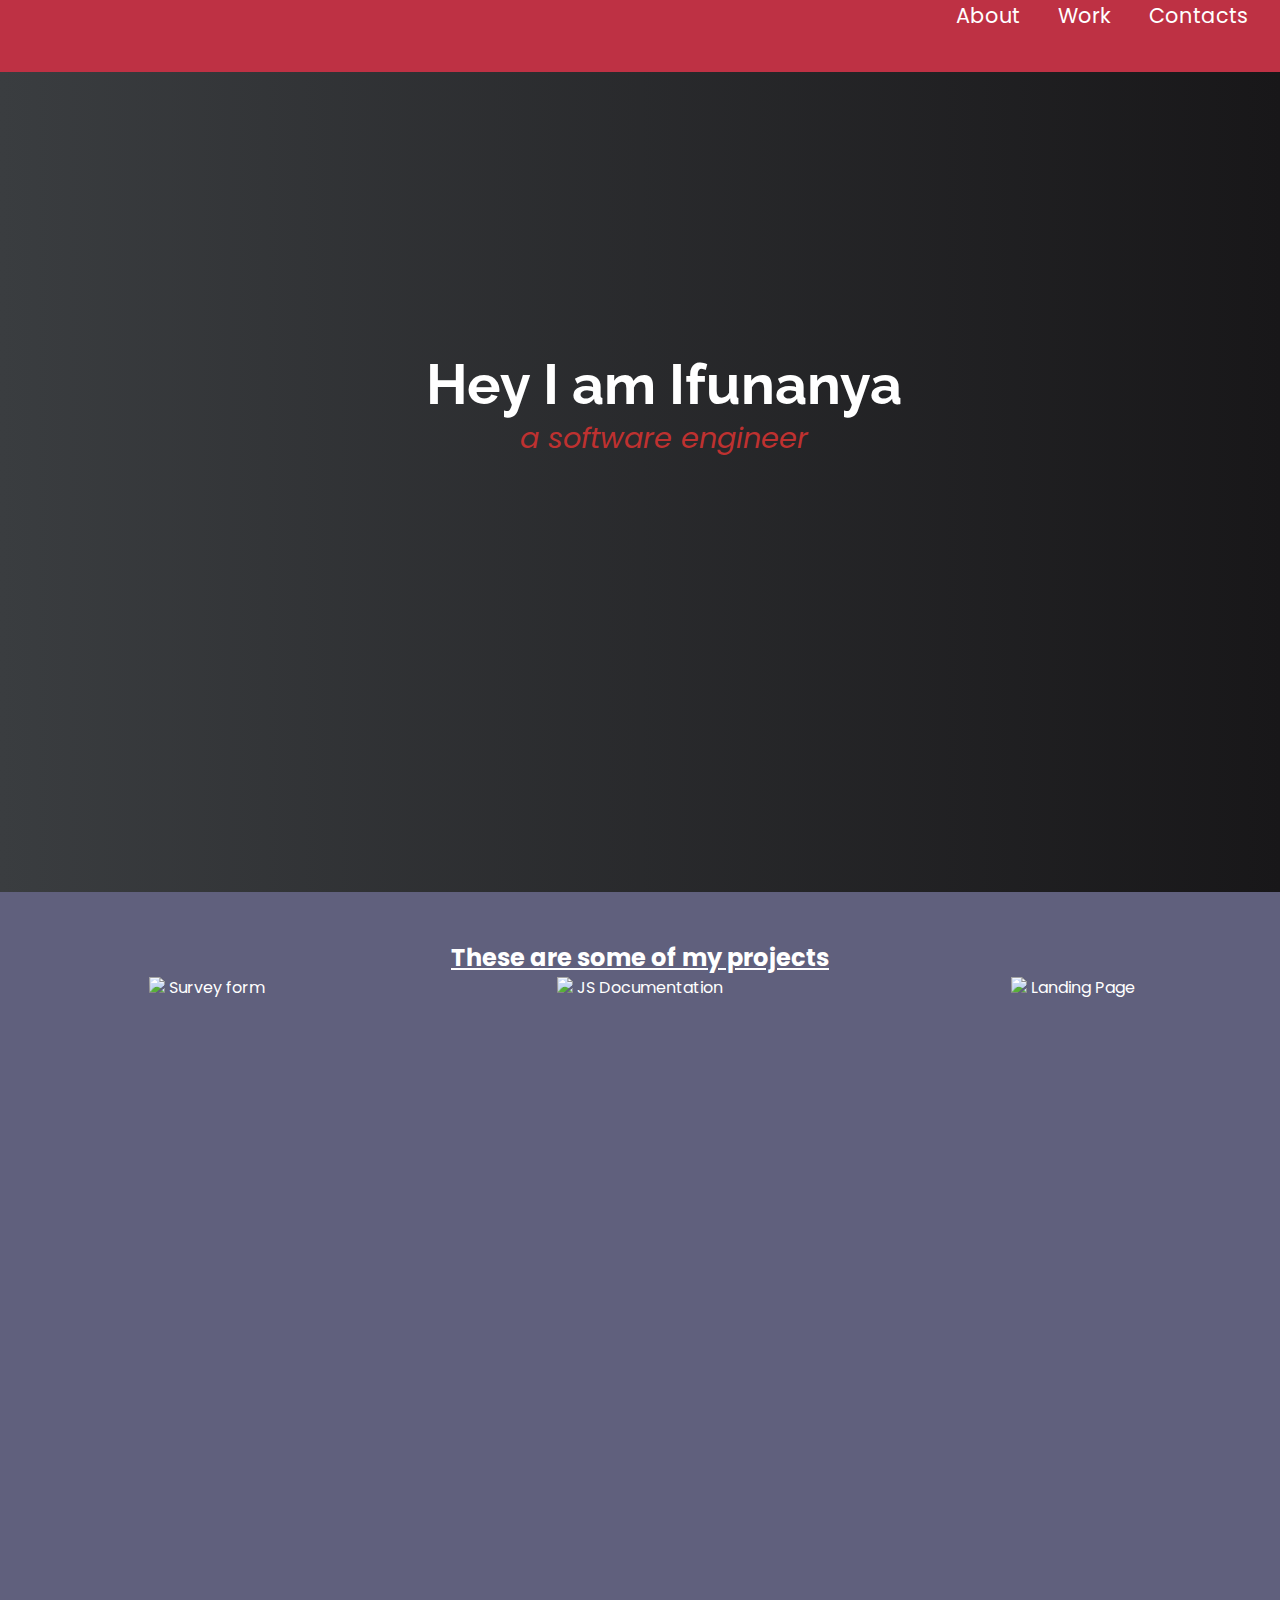
==== personal-portfolio/index.html @ 4c448122 "fixing bugs" ====
<!DOCTYPE html>
<html lang="en">
  <head>
    <meta charset="UTF-8" />
    <meta name="viewport" content="width=device-width, initial-scale=1.0" />
    <title>https://personal-portfolio.freecodecamp.rocks/</title>
    <link rel="stylesheet" href="styles.css" />
    <link
      rel="stylesheet"
      href="https://use.fontawesome.com/releases/v5.8.2/css/all.css"
      integrity="sha384-oS3vJWv+0UjzBfQzYUhtDYW+Pj2yciDJxpsK1OYPAYjqT085Qq/1cq5FLXAZQ7Ay"
      crossorigin="anonymous" />
    <link
      href="https://fonts.googleapis.com/css?family=Poppins:200i,300,400&display=swap"
      rel="stylesheet" />
    <link
      href="https://fonts.googleapis.com/css?family=Raleway:700&display=swap"
      rel="stylesheet" />
  </head>
  <body>
    <div id="container">
      <!-- header arae with nav element -->
      <header id="header-nav">
        <nav id="navbar">
          <ul>
            <li><a href="#welcome-section">About</a></li>
            <li><a href="#projects">Work</a></li>
            <li><a href="#contacts">Contacts</a></li>
          </ul>
        </nav>
      </header>

      <div id="section">
        <!-- welcome section -->
        <section id="welcome-section">
          <div id="welcome-id">
            <h1>Hey I am Ifunanya</h1>
            <p>a software engineer</p>
          </div>
        </section>

        <!-- projects section -->
        <section id="projects">
          <h2>These are some of my projects</h2>
          <div id="project-tiles">
            <div class="tile">
              <img src="./images/survey-form.png" />
              <a
                href="https://github.com/nanyamax/Freecodecamp-html-css-cert/tree/main/survey-form"
                target="_blank"
                >Survey form</a
              >
            </div>

            <div class="tile">
              <img src="./images/js-doc.png" />
              <a
                href="https://github.com/nanyamax/Freecodecamp-html-css-cert/tree/main/technical-doc-page"
                target="_blank"
                >JS Documentation</a
              >
            </div>

            <div class="tile">
              <img src="./images/landing-page.png" />
              <a
                href="https://github.com/nanyamax/Freecodecamp-html-css-cert/tree/main/product-landing-page"
                target="_blank"
                >Landing Page</a
              >
            </div>
          </div>
        </section>
      </div>
    </div>
  </body>
</html>
---- personal-portfolio/styles.css ----
* {
  margin: 0;
  padding: 0;
  box-sizing: border-box;
}
#container {
  font-family: 'Poppins', sans-serif;
  width: 100%;
  height: auto;
}
/* Styles for the header */
#header-nav {
  top: 0;
  position: fixed;
  background-color: #be3144;
  height: 4.5rem;
  width: 100%;
  text-align: end;
  font-size: 1.3rem;
  z-index: 10;
}

li {
  display: inline;
  margin-right: 2rem;
}

a {
  text-decoration: none;
  color: white;
}
/* styling the parent div of the section */
#section {
  display: flex;
  flex-direction: column;
  /* width: 100%; */
}

/* Styles for the welcome-section */
#welcome-section {
  width: 100%;
  height: calc(100vh - 4.5rem);
  /*for browsers that do not support gradient */
  background-color: rgba(0, 0, 0, 0.815);
  margin-top: 4rem;
  background-image: linear-gradient(to right, #3a3d40 0%, #181719 100%);
}

#welcome-id {
  position: absolute;
  top: 45%;
  left: 50%;
  white-space: nowrap;
  transform: translate(-45%, -50%);
}

h1 {
  color: white;
  font-family: 'Raleway', sans-serif;
  font-weight: 700;
  font-size: 3.5rem;
  text-align: center;
  margin-bottom: 0;
}
p {
  margin: auto;
  color: #be3130;
  font-size: 1.8rem;
  font-style: italic;
  display: block;
  text-align: center;
}

/* project-section styles */
#projects {
  margin: 0vh, auto, 0vh, auto;
  background-color: rgba(76, 76, 109, 0.891);
  margin-top: 0;
  text-align: center;
  color: white;
  width: 100%;
  height: 100rem;
}

h2 {
  margin-top: 3rem;
  text-decoration: underline;
}
/* @media (max-width: 479px) {
  #project-tiles {
    grid-template-columns: repeat(1, 1fr);
  }
}

@media (max-width: 767px) {
  #project-tiles {
    grid-template-columns: repeat(2, 1fr);
  }
} */
#project-tiles {
  /* flex-direction: row; */
  display: grid;
  grid-template-columns: repeat(3, 1fr);
  gap: 20px;
  justify-content: center;
  /* flex-wrap: wrap; */
  /* max-width: 1100px; */
  /* margin: 0 auto; */
}

.tile {
  /* max-width: calc(33.33%); */
  /* display: inline-grid; */
  /* margin: 10px; */
  text-align: center;
}

.tile img {
  width: 100%;
  height: auto;
  /* border-radius: 4px; */
  object-fit: cover;
}

a {
  margin-top: 5px;
  text-decoration: none;
}
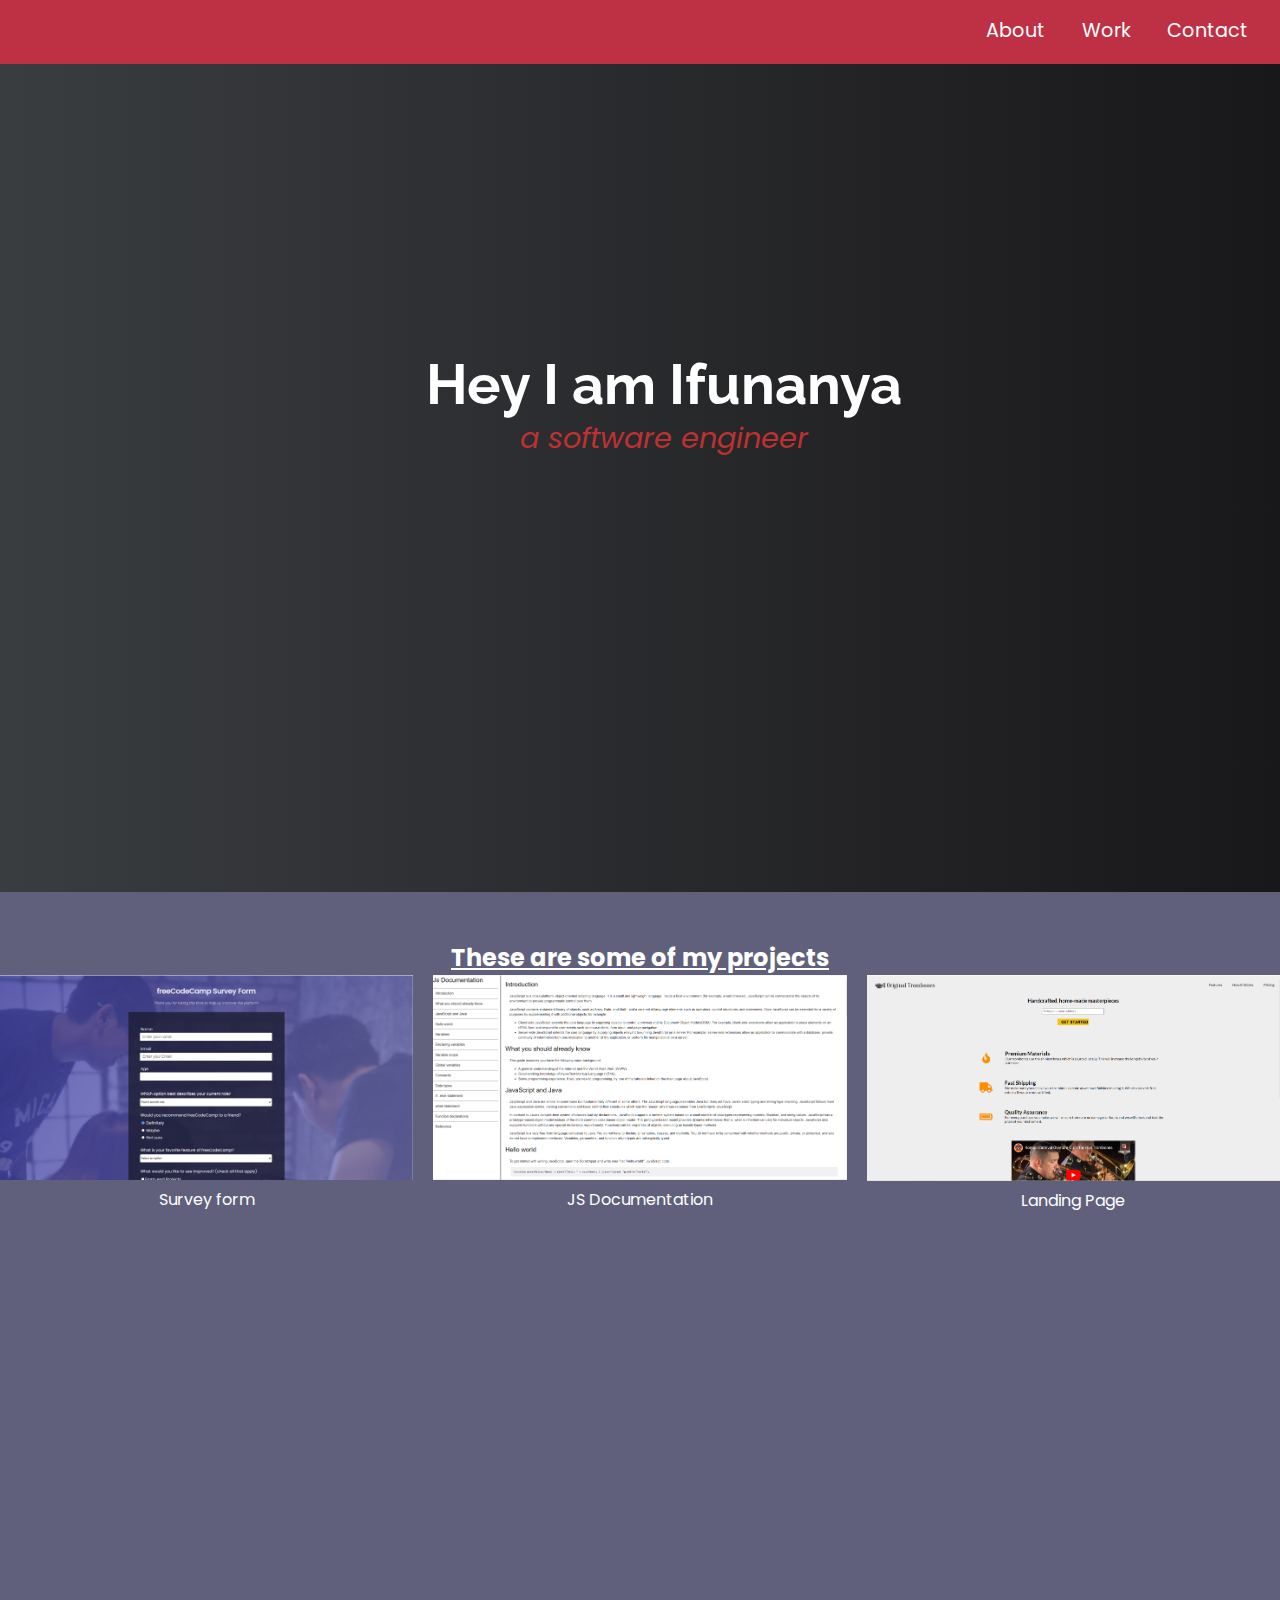
==== commit 8450825f: "refactoring" ====
--- a/personal-portfolio/index.html
+++ b/personal-portfolio/index.html
@@ -25,7 +25,7 @@
           <ul>
             <li><a href="#welcome-section">About</a></li>
             <li><a href="#projects">Work</a></li>
-            <li><a href="#contacts">Contacts</a></li>
+            <li><a href="#contacts">Contact</a></li>
           </ul>
         </nav>
       </header>
--- a/personal-portfolio/styles.css
+++ b/personal-portfolio/styles.css
@@ -13,13 +13,15 @@
   top: 0;
   position: fixed;
   background-color: #be3144;
-  height: 4.5rem;
+  height: 4rem;
   width: 100%;
   text-align: end;
-  font-size: 1.3rem;
+  font-size: 1.2rem;
   z-index: 10;
 }
-
+ul {
+  margin-top: 1rem;
+}
 li {
   display: inline;
   margin-right: 2rem;
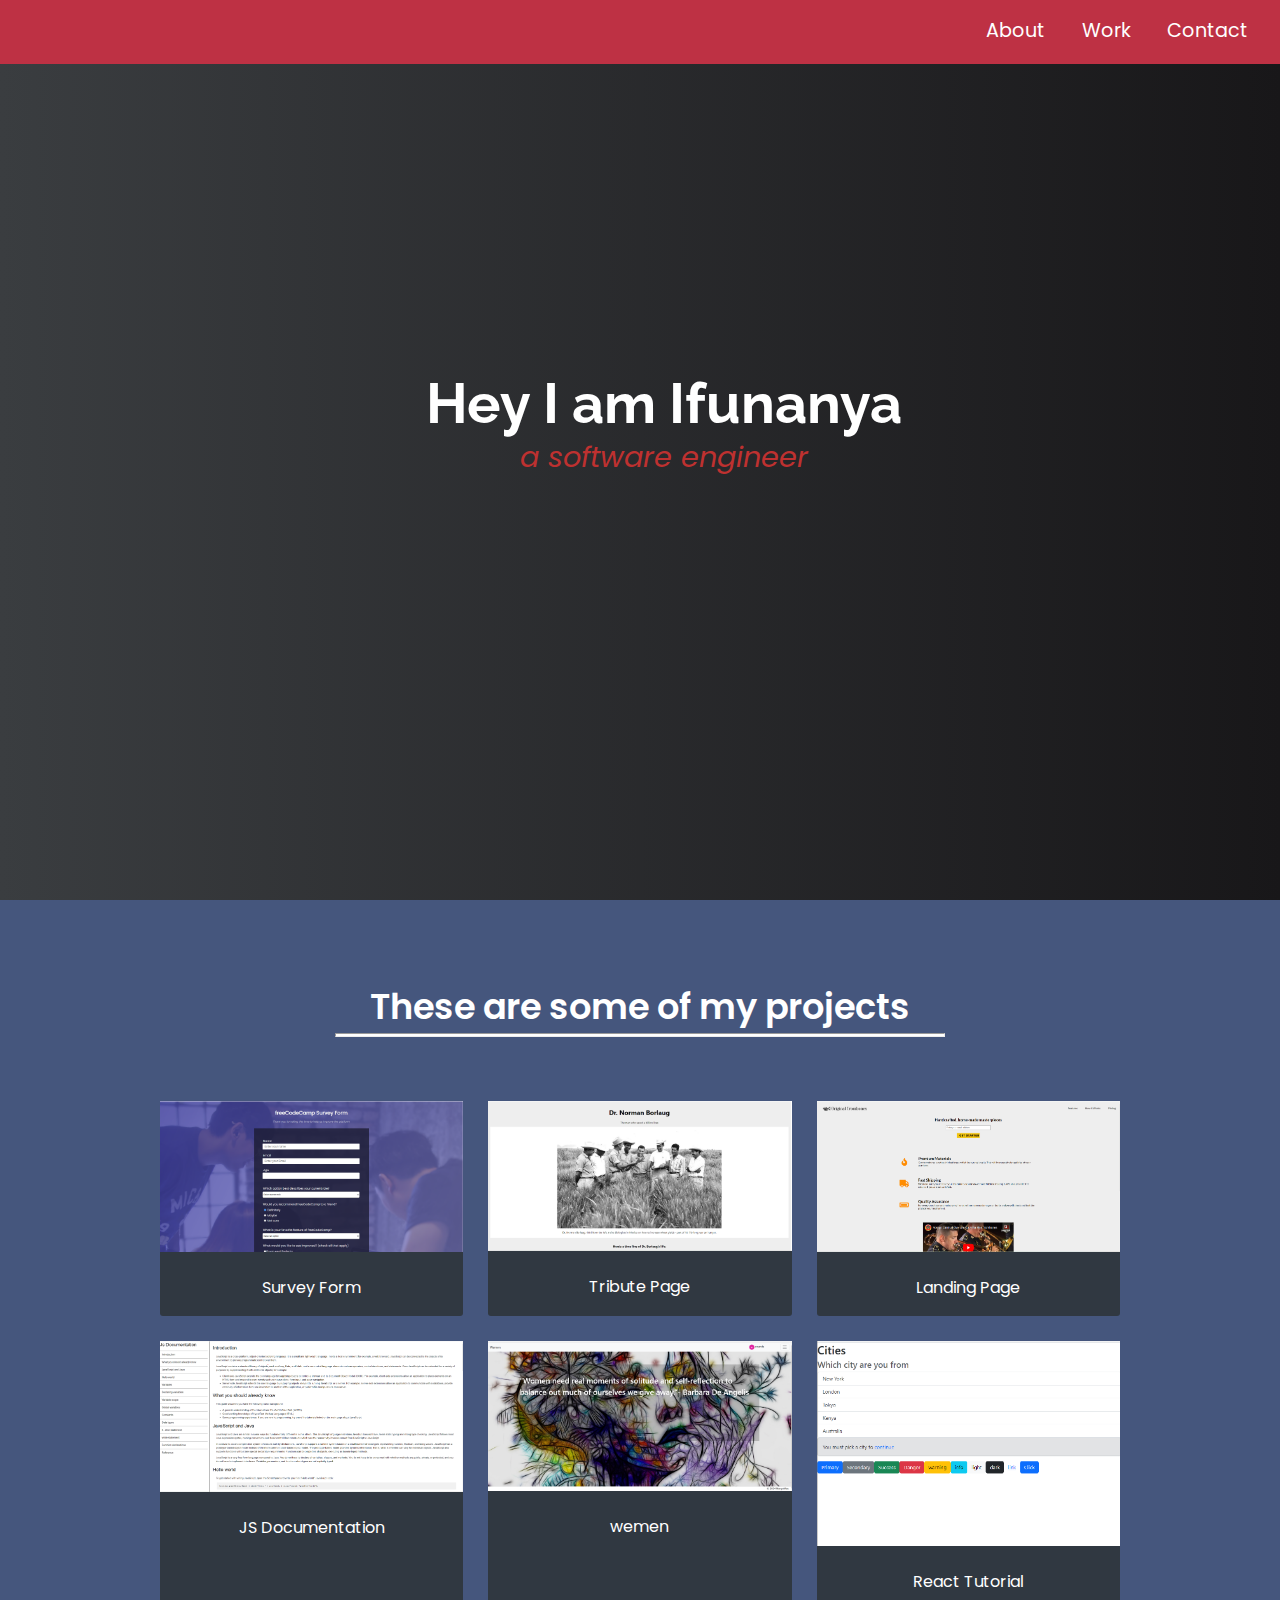
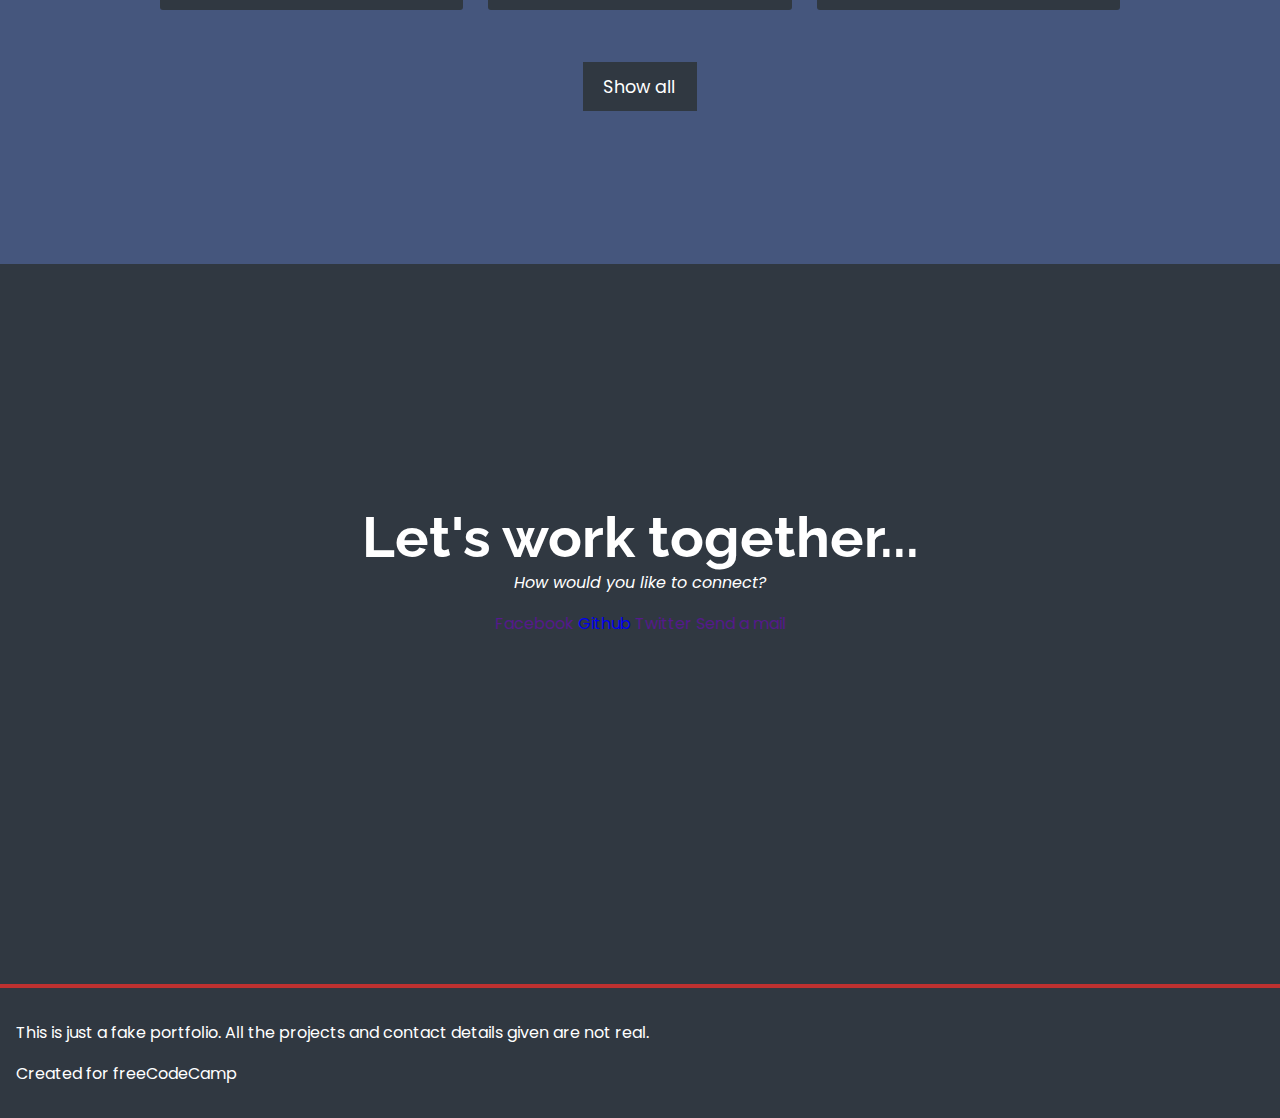
==== commit aee45202: "Portfolio project" ====
--- a/personal-portfolio/index.html
+++ b/personal-portfolio/index.html
@@ -41,37 +41,98 @@
 
         <!-- projects section -->
         <section id="projects">
-          <h2>These are some of my projects</h2>
+          <h2>
+            These are some of my projects
+            <hr />
+          </h2>
+
           <div id="project-tiles">
-            <div class="tile">
-              <img src="./images/survey-form.png" />
-              <a
-                href="https://github.com/nanyamax/Freecodecamp-html-css-cert/tree/main/survey-form"
-                target="_blank"
-                >Survey form</a
-              >
-            </div>
+            <a
+              href="https://github.com/nanyamax/Freecodecamp-html-css-cert/tree/main/survey-form"
+              target="_blank"
+              ><div class="project-tile">
+                <img src="./images/survey-form.png" />
+                <p>Survey Form</p>
+              </div></a
+            >
+            <a
+              href="https://github.com/nanyamax/Freecodecamp-html-css-cert/tree/main/tribute-page"
+              target="_blank"
+              ><div class="project-tile">
+                <img src="./images/tribute-page.png" alt="Tribute Page" />
+                <p>Tribute Page</p>
+              </div></a
+            >
+            <a
+              href="https://github.com/nanyamax/Freecodecamp-html-css-cert/tree/main/product-landing-page"
+              target="_blank"
+              ><div class="project-tile">
+                <img
+                  src="./images/landing-page.png"
+                  alt="Product Landing Page" />
+                <p>Landing Page</p>
+              </div></a
+            >
+            <a
+              href="https://github.com/nanyamax/Freecodecamp-html-css-cert/tree/main/technical-doc-page"
+              target="_blank"
+              ><div class="project-tile">
+                <img src="./images/js-doc.png" alt="JS Documentation Page" />
+                <p>JS Documentation</p>
+              </div></a
+            >
+            <a href="https://wemen.vercel.app" target="_blank"
+              ><div class="project-tile">
+                <img src="./images/wemen-ss.png" alt="JS Documentation Page" />
+                <p>wemen</p>
+              </div></a
+            >
+            <a
+              href="https://github.com/nanyamax/react-tutorial-with-mosh"
+              target="_blank"
+              ><div class="project-tile">
+                <img
+                  src="./images/react_tutorial.png"
+                  alt="React Tutorial with Mosh" />
+                <p>React Tutorial</p>
+              </div></a
+            >
+          </div>
 
-            <div class="tile">
-              <img src="./images/js-doc.png" />
-              <a
-                href="https://github.com/nanyamax/Freecodecamp-html-css-cert/tree/main/technical-doc-page"
-                target="_blank"
-                >JS Documentation</a
-              >
-            </div>
-
-            <div class="tile">
-              <img src="./images/landing-page.png" />
-              <a
-                href="https://github.com/nanyamax/Freecodecamp-html-css-cert/tree/main/product-landing-page"
-                target="_blank"
-                >Landing Page</a
-              >
-            </div>
+          <div id="btn">
+            <a
+              href="https://github.com/nanyamax"
+              target="_blank"
+              class="btn-show"
+              >Show all <i class="fas fa-chevron-right"></i
+            ></a>
+          </div>
+        </section>
+        <!-- Contacts section -->
+        <section id="contacts">
+          <div id="contacts-div">
+            <h1>Let's work together...</h1>
+            <p>How would you like to connect?</p>
+          </div>
+          <div class="socials">
+            <a href="" target="_blank"
+              ><i class="fab fa-facebook-square"></i>Facebook</a
+            >
+            <a href="https://github.com/nanyamax" target="_blank"
+              ><i class="fab fa-github"></i> Github</a
+            >
+            <a href="">Twitter</a>
+            <a href="">Send a mail</a>
           </div>
         </section>
       </div>
+      <footer>
+        <p>
+          This is just a fake portfolio. All the projects and contact details
+          given are not real.
+        </p>
+        <p>Created for freeCodeCamp</p>
+      </footer>
     </div>
   </body>
 </html>
--- a/personal-portfolio/styles.css
+++ b/personal-portfolio/styles.css
@@ -1,12 +1,17 @@
-* {
+html,
+body {
   margin: 0;
   padding: 0;
-  box-sizing: border-box;
+  width: 100%;
+  height: 100%;
+}
+
+a {
+  text-decoration: none;
 }
 #container {
   font-family: 'Poppins', sans-serif;
-  width: 100%;
-  height: auto;
+  box-sizing: border-box;
 }
 /* Styles for the header */
 #header-nav {
@@ -27,7 +32,7 @@
   margin-right: 2rem;
 }
 
-a {
+#header-nav a {
   text-decoration: none;
   color: white;
 }
@@ -35,16 +40,14 @@
 #section {
   display: flex;
   flex-direction: column;
-  /* width: 100%; */
 }
 
 /* Styles for the welcome-section */
 #welcome-section {
   width: 100%;
-  height: calc(100vh - 4.5rem);
+  height: 100vh;
   /*for browsers that do not support gradient */
   background-color: rgba(0, 0, 0, 0.815);
-  margin-top: 4rem;
   background-image: linear-gradient(to right, #3a3d40 0%, #181719 100%);
 }
 
@@ -64,7 +67,7 @@
   text-align: center;
   margin-bottom: 0;
 }
-p {
+#welcome-id p {
   margin: auto;
   color: #be3130;
   font-size: 1.8rem;
@@ -74,57 +77,115 @@
 }
 
 /* project-section styles */
+
 #projects {
-  margin: 0vh, auto, 0vh, auto;
-  background-color: rgba(76, 76, 109, 0.891);
-  margin-top: 0;
+  /* margin: 0, auto, 0, auto; */
+  background-color: #45567d;
   text-align: center;
   color: white;
-  width: 100%;
-  height: 100rem;
+  max-width: 100%;
+  flex: 1;
+  min-height: 100vh;
+  height: auto;
+  padding-bottom: 4rem;
 }
 
 h2 {
-  margin-top: 3rem;
-  text-decoration: underline;
+  margin-top: 5rem;
+  font-size: 2.2rem;
+  font-weight: 600;
 }
-/* @media (max-width: 479px) {
-  #project-tiles {
-    grid-template-columns: repeat(1, 1fr);
-  }
+hr {
+  height: 2px;
+  background-color: white;
+  width: 38rem;
+  margin: auto;
 }
 
-@media (max-width: 767px) {
-  #project-tiles {
-    grid-template-columns: repeat(2, 1fr);
-  }
-} */
 #project-tiles {
-  /* flex-direction: row; */
+  flex-wrap: wrap;
   display: grid;
   grid-template-columns: repeat(3, 1fr);
-  gap: 20px;
+  gap: 25px;
   justify-content: center;
-  /* flex-wrap: wrap; */
-  /* max-width: 1100px; */
-  /* margin: 0 auto; */
+  margin: 4rem 10rem;
 }
 
-.tile {
-  /* max-width: calc(33.33%); */
-  /* display: inline-grid; */
-  /* margin: 10px; */
-  text-align: center;
+#project-tiles a {
+  background-color: #303841;
+  border-radius: 3px;
+  /* width: 25rem; */
+  /* height: 17rem; */
 }
 
-.tile img {
+#project-tiles img {
   width: 100%;
-  height: auto;
-  /* border-radius: 4px; */
+  /* height: auto; */
   object-fit: cover;
 }
 
-a {
-  margin-top: 5px;
-  text-decoration: none;
+#project-tiles p {
+  font-size: 1rem;
+  color: white;
+  /* padding: 0.5rem 0; */
+  /* margin-top: 3px; */
 }
+
+#btn {
+  height: 3rem;
+}
+.btn-show {
+  width: 12px;
+  height: 7px;
+  font-size: 1.1rem;
+  color: white;
+  padding: 0.8rem 1.2rem;
+  background-color: #303841;
+}
+.fa-chevron-right {
+  margin-left: 3px;
+}
+
+/* Contacts section */
+#contacts {
+  background-color: #303841;
+  flex: 1;
+  min-height: 80vh;
+  height: auto;
+  text-align: center;
+  /* padding: 20rem; */
+}
+#contacts-div {
+  color: white;
+  margin-top: 15rem;
+}
+
+#contacts-div h1 {
+  /* margin-bottom: 0; */
+}
+#contacts-div p {
+  font-style: italic;
+  margin-top: 0;
+}
+
+#socials {
+  margin-top: 2rem;
+}
+#socials a {
+  color: white;
+  margin-left: 2rem;
+  font-size: 1.5rem;
+}
+footer {
+  border-top: 4px solid #be3130;
+  background-color: #303841;
+  color: white;
+  padding: 1rem;
+}
+
+@media (max-width: 1024px) {
+  #project-tiles {
+    grid-template-columns: repeat(2, 1fr);
+    margin: 4rem 1rem;
+  }
+}
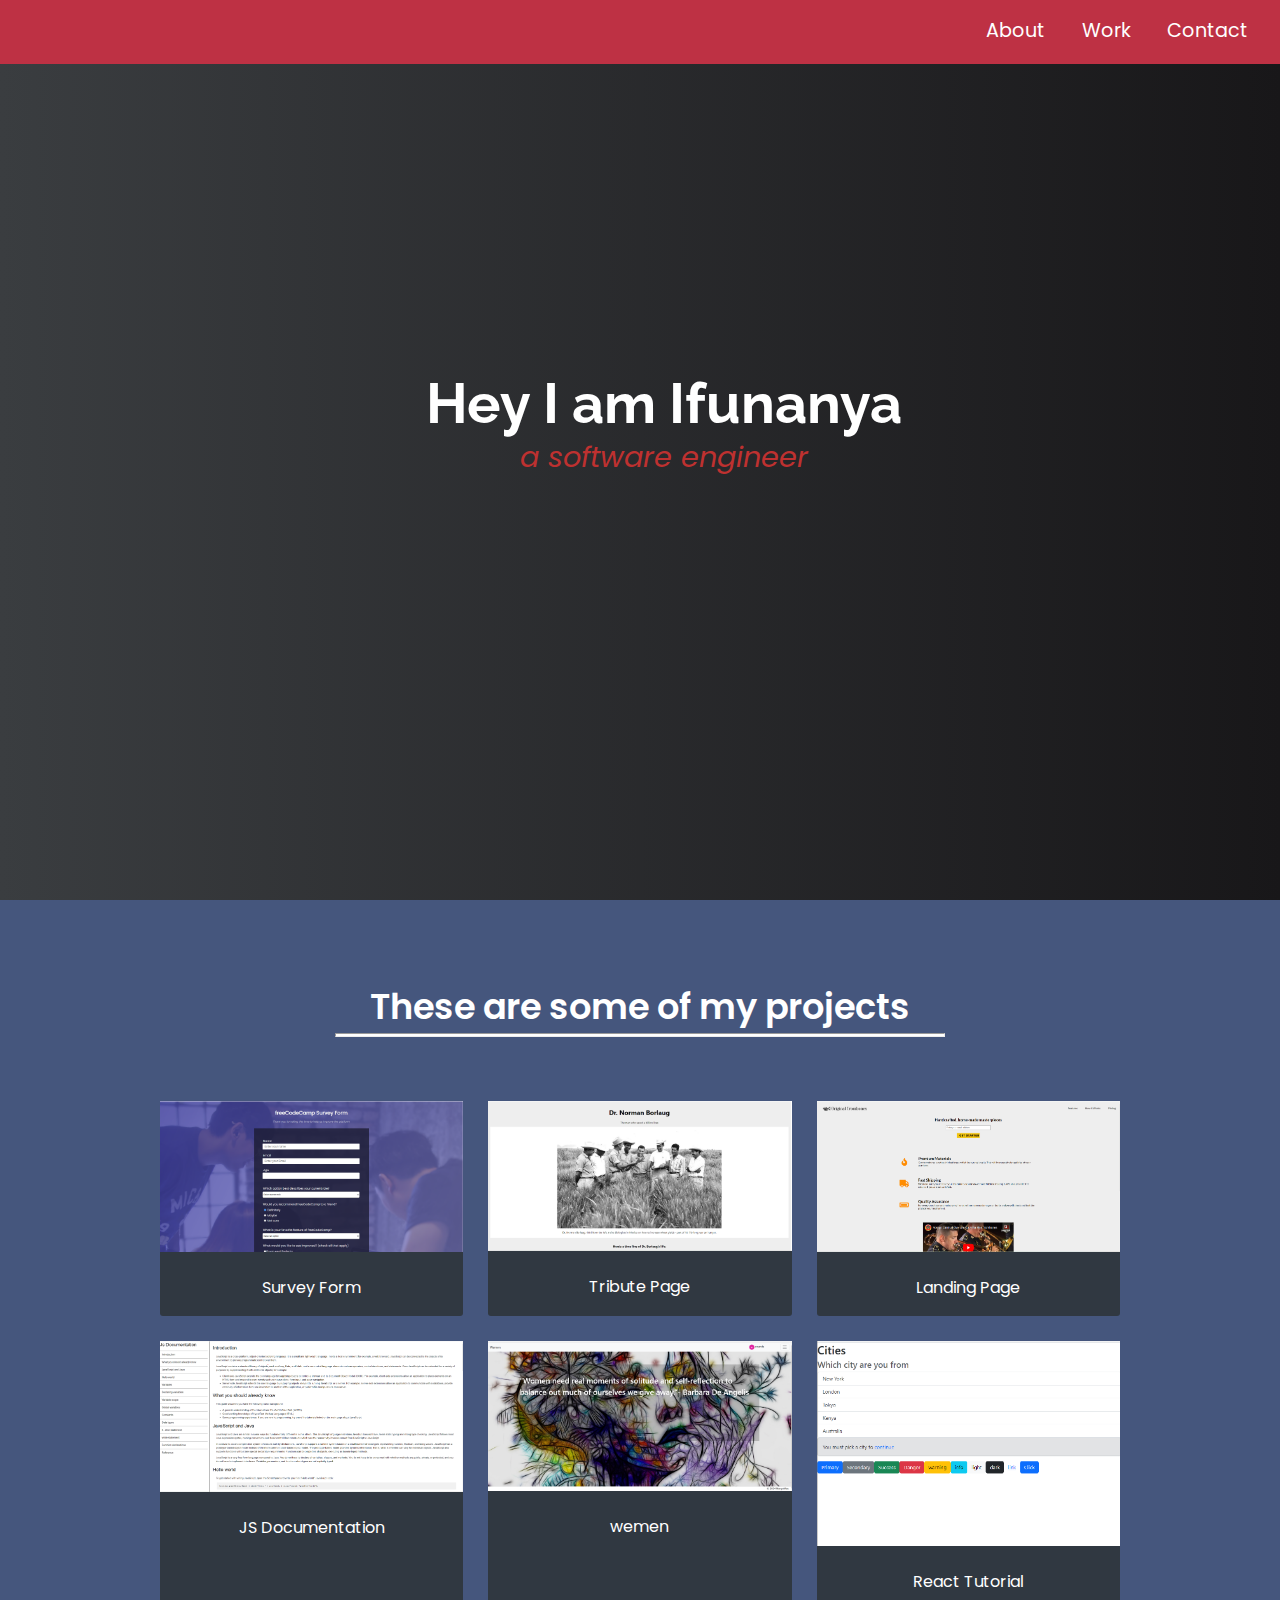
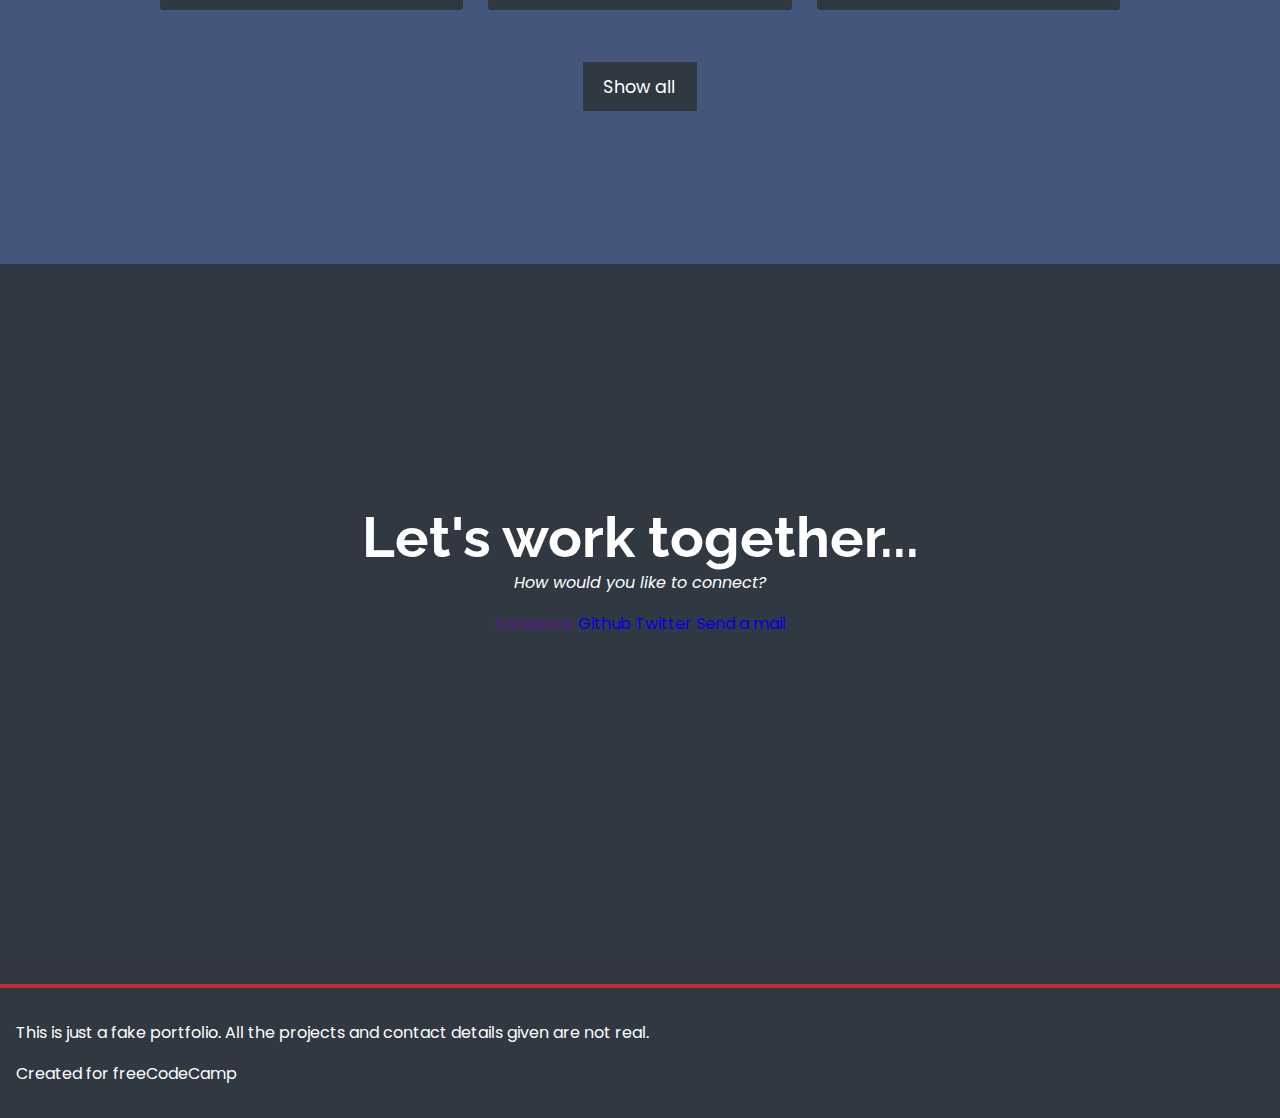
==== commit fbcd5f86: "updated contact section" ====
--- a/personal-portfolio/index.html
+++ b/personal-portfolio/index.html
@@ -121,8 +121,12 @@
             <a href="https://github.com/nanyamax" target="_blank"
               ><i class="fab fa-github"></i> Github</a
             >
-            <a href="">Twitter</a>
-            <a href="">Send a mail</a>
+            <a href="https://twitter.com/nanyamax2" target="_blank"
+              ><i class="fab fa-twitter"></i>Twitter</a
+            >
+            <a href="mailto:ifunanyasunday7@gmail.com" target="_blank"
+              ><i class="fas fa-at"></i>Send a mail</a
+            >
           </div>
         </section>
       </div>
